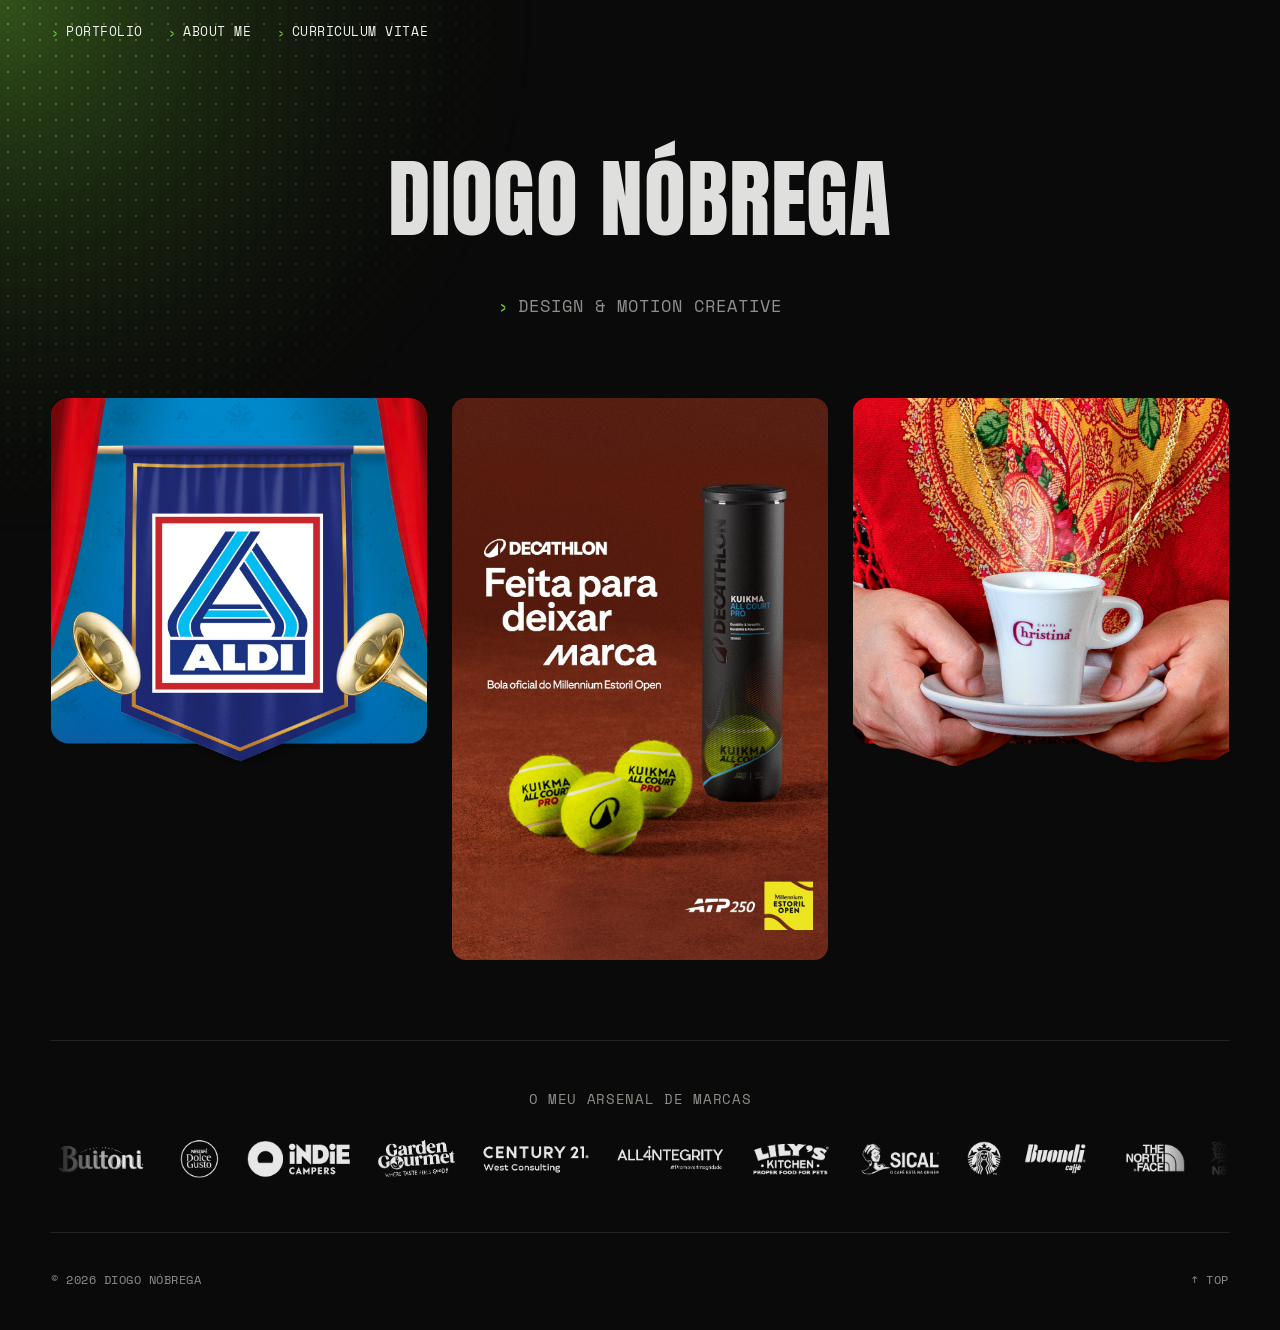
==== index.html @ ed56001b "Portfolio" ====
<!doctype html>
<html lang="en">
<head>
  <meta charset="UTF-8">
  <meta name="viewport" content="width=device-width, initial-scale=1">
  <title>Diogo Nóbrega — Design &amp; Motion Creative</title>
  <meta name="description" content="Diogo Nóbrega — graphic design &amp; motion portfolio.">
  <link rel="icon" type="image/svg+xml" href="assets/favicon.svg">
  <link rel="stylesheet" href="css/styles.css">
</head>
<body>
  <a class="skip-link" href="#work">Skip to work</a>

  <div class="wrap">
    <header class="site-header">
      <ul class="nav">
        <li><span class="chev">›</span> <a href="index.html">Portfolio</a></li>
        <li><span class="chev">›</span> <a href="about.html">About me</a></li>
        <li><span class="chev">›</span> <a href="assets/Diogo-Nobrega-CV.pdf" target="_blank" rel="noopener">Curriculum vitae</a></li>
      </ul>
    </header>

    <section class="hero">
      <h1>Diogo Nóbrega</h1>
      <p class="tagline"><span class="chev">›</span> Design &amp; motion creative</p>
    </section>

    <section class="grid-section" id="work">
      <div class="grid">
        <a class="tile" href="aldi.html">
          <img src="assets/work/cover-aldi.jpg" alt="ALDI Príncipe Real store-opening key visual" loading="lazy">
          <span class="tile-label">ALDI — Príncipe Real <span class="chev">↗</span></span>
        </a>
        <a class="tile" href="estoril-open.html">
          <img src="assets/work/cover-estoril.jpg" alt="Millennium Estoril Open — Decathlon Kuikma campaign key visual" loading="lazy">
          <span class="tile-label">Decathlon — Estoril Open <span class="chev">↗</span></span>
        </a>
        <a class="tile" href="christina.html">
          <img src="assets/work/cover-christina.jpg" alt="Cafés Christina — Romaria Nossa Senhora d'Agonia campaign" loading="lazy">
          <span class="tile-label">Christina — Romaria d'Agonia <span class="chev">↗</span></span>
        </a>
      </div>
    </section>

    <section class="brands">
      <p class="brands-note">O meu arsenal de marcas</p>
      <div class="marquee">
        <div class="brand-track">
          <img src="assets/brands/strip-1.png" alt="">
          <img src="assets/brands/strip-2.png" alt="">
          <img src="assets/brands/strip-1.png" alt="" aria-hidden="true">
          <img src="assets/brands/strip-2.png" alt="" aria-hidden="true">
        </div>
      </div>
    </section>

    <footer class="site-footer">
      <span>© <span id="year"></span> Diogo Nóbrega</span>
      <a href="#top">↑ Top</a>
    </footer>
  </div>

  <script>document.getElementById("year").textContent = new Date().getFullYear();</script>
  <script src="js/main.js" defer></script>
</body>
</html>
---- css/styles.css ----
/* =====================================================================
   Daan — dark portfolio (recreation of the old daandesign.cargo.site)
   Plain CSS, no framework, no build step.
   ===================================================================== */

@import url("https://fonts.googleapis.com/css2?family=Anton&family=Space+Mono:ital,wght@0,400;0,700;1,400&display=swap");

:root {
  --bg: #0a0a0a;
  --bg-2: #111111;
  --ink: #f2f2f0;
  --ink-soft: #8f8f89;
  --line: #232323;
  --accent: #80dc3b;
  --radius: 14px;
  --wrap: 1760px;
}

* { box-sizing: border-box; }
html { -webkit-text-size-adjust: 100%; }

body {
  position: relative;
  margin: 0;
  background: var(--bg);
  color: var(--ink);
  font-family: "Space Mono", ui-monospace, Consolas, monospace;
  font-size: 1.05rem;
  line-height: 1.5;
  overflow-x: hidden;
}

/* soft green halftone glow, top-left corner — decorative, matches the original */
body::before {
  content: "";
  position: fixed;
  top: 0;
  left: 0;
  width: min(46vw, 780px);
  height: min(46vw, 780px);
  pointer-events: none;
  z-index: 0;
  background:
    radial-gradient(circle, rgba(128, 220, 59, 0.55) 1.5px, transparent 1.5px) 0 0 / 16px 16px,
    radial-gradient(circle at 0% 0%, rgba(128, 220, 59, 0.35), transparent 70%);
  -webkit-mask-image: radial-gradient(circle at 0% 0%, #000 0%, transparent 68%);
  mask-image: radial-gradient(circle at 0% 0%, #000 0%, transparent 68%);
}

.wrap { position: relative; z-index: 1; }

img { max-width: 100%; display: block; }

a { color: inherit; }

.wrap {
  width: min(var(--wrap), 92vw);
  margin-inline: auto;
}

.skip-link {
  position: absolute;
  left: -999px;
  top: auto;
}
.skip-link:focus {
  left: 1rem;
  top: 1rem;
  z-index: 100;
  background: var(--accent);
  color: #0a0a0a;
  padding: 0.5em 1em;
  border-radius: 6px;
}

/* ---------- header ---------- */
.site-header {
  padding: 1.4rem 0 0.6rem;
}
.nav {
  display: flex;
  flex-wrap: wrap;
  gap: 0.6rem 1.6rem;
  list-style: none;
  margin: 0;
  padding: 0;
  font-size: 0.8rem;
  letter-spacing: 0.04em;
  text-transform: uppercase;
}
.nav li { display: flex; align-items: center; gap: 0.5em; }
.nav .chev { color: var(--accent); }
.nav a {
  text-decoration: none;
  color: var(--ink);
  border-bottom: 1px solid transparent;
  transition: border-color 0.15s ease, color 0.15s ease;
}
.nav a:hover, .nav a:focus-visible { color: var(--accent); border-color: var(--accent); }

/* ---------- hero ---------- */
.hero {
  padding: clamp(3rem, 9vw, 6.5rem) 0 clamp(2.5rem, 6vw, 4rem);
  text-align: center;
}
.hero h1 {
  font-family: "Anton", "Arial Narrow", sans-serif;
  font-weight: 400;
  text-transform: uppercase;
  letter-spacing: 0.01em;
  font-size: clamp(2.4rem, 8vw, 5.4rem);
  line-height: 0.98;
  margin: 0 0 0.6em;
  color: rgba(242, 242, 240, 0.92);
}
.hero .tagline {
  display: inline-flex;
  align-items: baseline;
  gap: 0.5em;
  margin: 0;
  font-size: clamp(0.85rem, 1.6vw, 1.05rem);
  letter-spacing: 0.06em;
  text-transform: uppercase;
  color: var(--ink-soft);
  max-width: 22em;
}
.hero .tagline .chev { color: var(--accent); }

/* ---------- work grid ---------- */
.grid-section { padding: 1rem 0 clamp(3rem, 7vw, 5rem); }
.grid {
  column-count: 3;
  column-gap: clamp(1rem, 2vw, 1.8rem);
}
.tile {
  position: relative;
  display: block;
  break-inside: avoid;
  margin-bottom: clamp(1rem, 2vw, 1.8rem);
  border-radius: var(--radius);
  overflow: hidden;
  background: var(--bg);
}
.tile img {
  width: 100%;
  height: auto;
  transition: transform 0.5s ease;
}
a.tile:hover img, a.tile:focus-visible img { transform: scale(1.03); }
.tile.is-empty {
  aspect-ratio: 3 / 4;
  background-image: radial-gradient(var(--line) 1px, transparent 1px);
  background-size: 14px 14px;
  background-position: 10px 10px;
}
.tile-label {
  position: absolute;
  left: 0.9rem;
  bottom: 0.8rem;
  right: 0.9rem;
  display: flex;
  justify-content: space-between;
  align-items: flex-end;
  gap: 0.5rem;
  font-size: 0.72rem;
  letter-spacing: 0.05em;
  text-transform: uppercase;
  color: #fff;
  opacity: 0;
  transform: translateY(6px);
  transition: opacity 0.25s ease, transform 0.25s ease;
  text-shadow: 0 2px 10px rgba(0,0,0,0.6);
}
a.tile:hover .tile-label, a.tile:focus-visible .tile-label { opacity: 1; transform: translateY(0); }
.tile-label .chev { color: var(--accent); }

@media (max-width: 860px) {
  .grid { column-count: 2; }
}
@media (max-width: 560px) {
  .grid { column-count: 1; }
}

/* ---------- brand marquee ---------- */
.brands {
  border-top: 1px solid var(--line);
  border-bottom: 1px solid var(--line);
  padding: clamp(2rem, 5vw, 3rem) 0;
  overflow: hidden;
}
.brands-note {
  text-align: center;
  margin: 0 0 1.4rem;
  font-size: 0.85rem;
  letter-spacing: 0.05em;
  text-transform: uppercase;
  color: var(--ink-soft);
}
.marquee { overflow: hidden; -webkit-mask-image: linear-gradient(90deg, transparent, #000 6%, #000 94%, transparent); mask-image: linear-gradient(90deg, transparent, #000 6%, #000 94%, transparent); }
.brand-track {
  display: flex;
  align-items: center;
  gap: clamp(1.1rem, 2.6vw, 1.8rem);
  width: max-content;
  animation: marquee 32s linear infinite;
}
.brand-track img { height: clamp(34px, 5.5vw, 52px); width: auto; opacity: 0.9; }
@keyframes marquee { from { transform: translateX(0); } to { transform: translateX(-100%); } }
@media (prefers-reduced-motion: reduce) { .brand-track { animation: none; } .marquee { overflow-x: auto; } }

/* ---------- footer ---------- */
.site-footer {
  padding: clamp(1.6rem, 4vw, 2.4rem) 0 2.5rem;
  display: flex;
  justify-content: space-between;
  gap: 1rem;
  flex-wrap: wrap;
  font-size: 0.78rem;
  letter-spacing: 0.04em;
  text-transform: uppercase;
  color: var(--ink-soft);
}
.site-footer a { text-decoration: none; }
.site-footer a:hover, .site-footer a:focus-visible { color: var(--accent); }

/* ---------- about page ---------- */
.about-main { padding: clamp(1rem, 4vw, 2rem) 0 clamp(3rem, 7vw, 5rem); }
.about-head { text-align: center; margin-bottom: clamp(2.4rem, 6vw, 3.4rem); }
.about-head h1 {
  font-family: "Anton", "Arial Narrow", sans-serif;
  font-weight: 400;
  text-transform: uppercase;
  font-size: clamp(2rem, 6vw, 3.4rem);
  margin: 0.4em 0 0.3em;
}
.about-head .chev { color: var(--accent); }
.about-head a.mail {
  color: var(--ink-soft);
  text-decoration: none;
  font-size: 0.85rem;
  border-bottom: 1px solid transparent;
}
.about-head a.mail:hover, .about-head a.mail:focus-visible { color: var(--accent); border-color: var(--accent); }

.about-body {
  display: grid;
  grid-template-columns: minmax(220px, 320px) 1fr;
  gap: clamp(2rem, 6vw, 4rem);
  align-items: start;
}
.about-portrait {
  border-radius: var(--radius);
  overflow: hidden;
  background: var(--bg);
  aspect-ratio: 4 / 5;
}
.about-portrait img { width: 100%; height: 100%; object-fit: cover; }

.lang-block + .lang-block { margin-top: 2rem; }
.lang-tag {
  display: inline-block;
  font-size: 0.7rem;
  letter-spacing: 0.1em;
  color: var(--accent);
  border: 1px solid var(--accent);
  border-radius: 999px;
  padding: 0.15em 0.7em;
  margin-bottom: 0.8em;
}
.lang-block p { margin: 0 0 1em; color: var(--ink-soft); font-size: 0.95rem; }
.lang-block p:last-child { margin-bottom: 0; }
.lang-block strong { color: var(--ink); }

@media (max-width: 760px) {
  .about-body { grid-template-columns: 1fr; }
  .about-portrait { max-width: 260px; margin-inline: auto; }
}

/* ---------- project page (aldi) ---------- */
.project-main { padding: clamp(1rem, 4vw, 2rem) 0 clamp(3rem, 7vw, 5rem); }
.back-link {
  display: inline-flex;
  align-items: center;
  gap: 0.5em;
  text-decoration: none;
  font-size: 0.78rem;
  letter-spacing: 0.05em;
  text-transform: uppercase;
  color: var(--ink-soft);
  margin-bottom: clamp(1.6rem, 4vw, 2.4rem);
}
.back-link .chev { color: var(--accent); }
.back-link:hover, .back-link:focus-visible { color: var(--accent); }

.project-head h1 {
  font-family: "Anton", "Arial Narrow", sans-serif;
  font-weight: 400;
  text-transform: uppercase;
  font-size: clamp(1.9rem, 5.4vw, 3rem);
  line-height: 1.05;
  margin: 0 0 1.4rem;
  max-width: 16em;
}

/* -- project head: credits rail + bilingual PT/EN copy (all project pages) -- */
.project-columns {
  display: grid;
  grid-template-columns: minmax(190px, 240px) 1fr;
  gap: clamp(2rem, 5vw, 3.5rem);
  padding: 1.2rem 0;
  margin: 0 0 clamp(2.4rem, 6vw, 3.6rem);
  border-top: 1px solid var(--line);
  border-bottom: 1px solid var(--line);
}
.project-credits-col {
  margin: 0;
  display: flex;
  flex-direction: column;
  gap: 0.9rem;
  font-size: 0.82rem;
}
.project-credits-col dt { color: var(--ink-soft); text-transform: uppercase; letter-spacing: 0.04em; font-size: 0.72rem; margin-bottom: 0.2em; }
.project-credits-col dd { margin: 0; }
.project-copy .lang-block p { font-size: 0.92rem; }
.project-copy .lang-block:first-child .lang-tag { color: var(--ink-soft); border-color: var(--line); }

@media (max-width: 760px) {
  .project-columns { grid-template-columns: 1fr; }
}

.project-shots {
  display: flex;
  flex-direction: column;
  gap: clamp(1rem, 2.4vw, 1.8rem);
}
.project-shots img {
  width: 100%;
  border-radius: var(--radius);
}

/* -- flush variant: images butt up against each other, no radius (for stripe-style artwork) -- */
.project-shots--flush { gap: 0; }
.project-shots--flush img { border-radius: 0; }

/* -- drag-to-compare slider (3D render <-> built) -- */
.pm-compare-slider {
  --p: 50%;
  position: relative;
  aspect-ratio: 3 / 2;
  border-radius: var(--radius);
  overflow: hidden;
  background: var(--bg);
  touch-action: none;
  user-select: none;
}
.pm-compare-slider img {
  position: absolute;
  inset: 0;
  width: 100%; height: 100%;
  object-fit: cover;
  display: block;
  pointer-events: none;
}
.cs-over {
  position: absolute;
  inset: 0;
  clip-path: inset(0 calc(100% - var(--p)) 0 0);
}
.cs-handle {
  position: absolute;
  top: 0; bottom: 0;
  left: var(--p);
  width: 2px;
  margin-left: -1px;
  background: rgba(242, 242, 240, 0.85);
  pointer-events: none;
  z-index: 2;
}
.cs-handle::after {
  content: "";
  position: absolute;
  top: 50%; left: 50%;
  width: 40px; height: 40px;
  transform: translate(-50%, -50%);
  border: 2px solid var(--bg);
  border-radius: 50%;
  background: var(--accent);
  box-shadow: 0 4px 14px rgba(0, 0, 0, 0.5);
}
.cs-range {
  position: absolute;
  inset: 0;
  width: 100%; height: 100%;
  margin: 0;
  opacity: 0;
  cursor: ew-resize;
  z-index: 3;
}
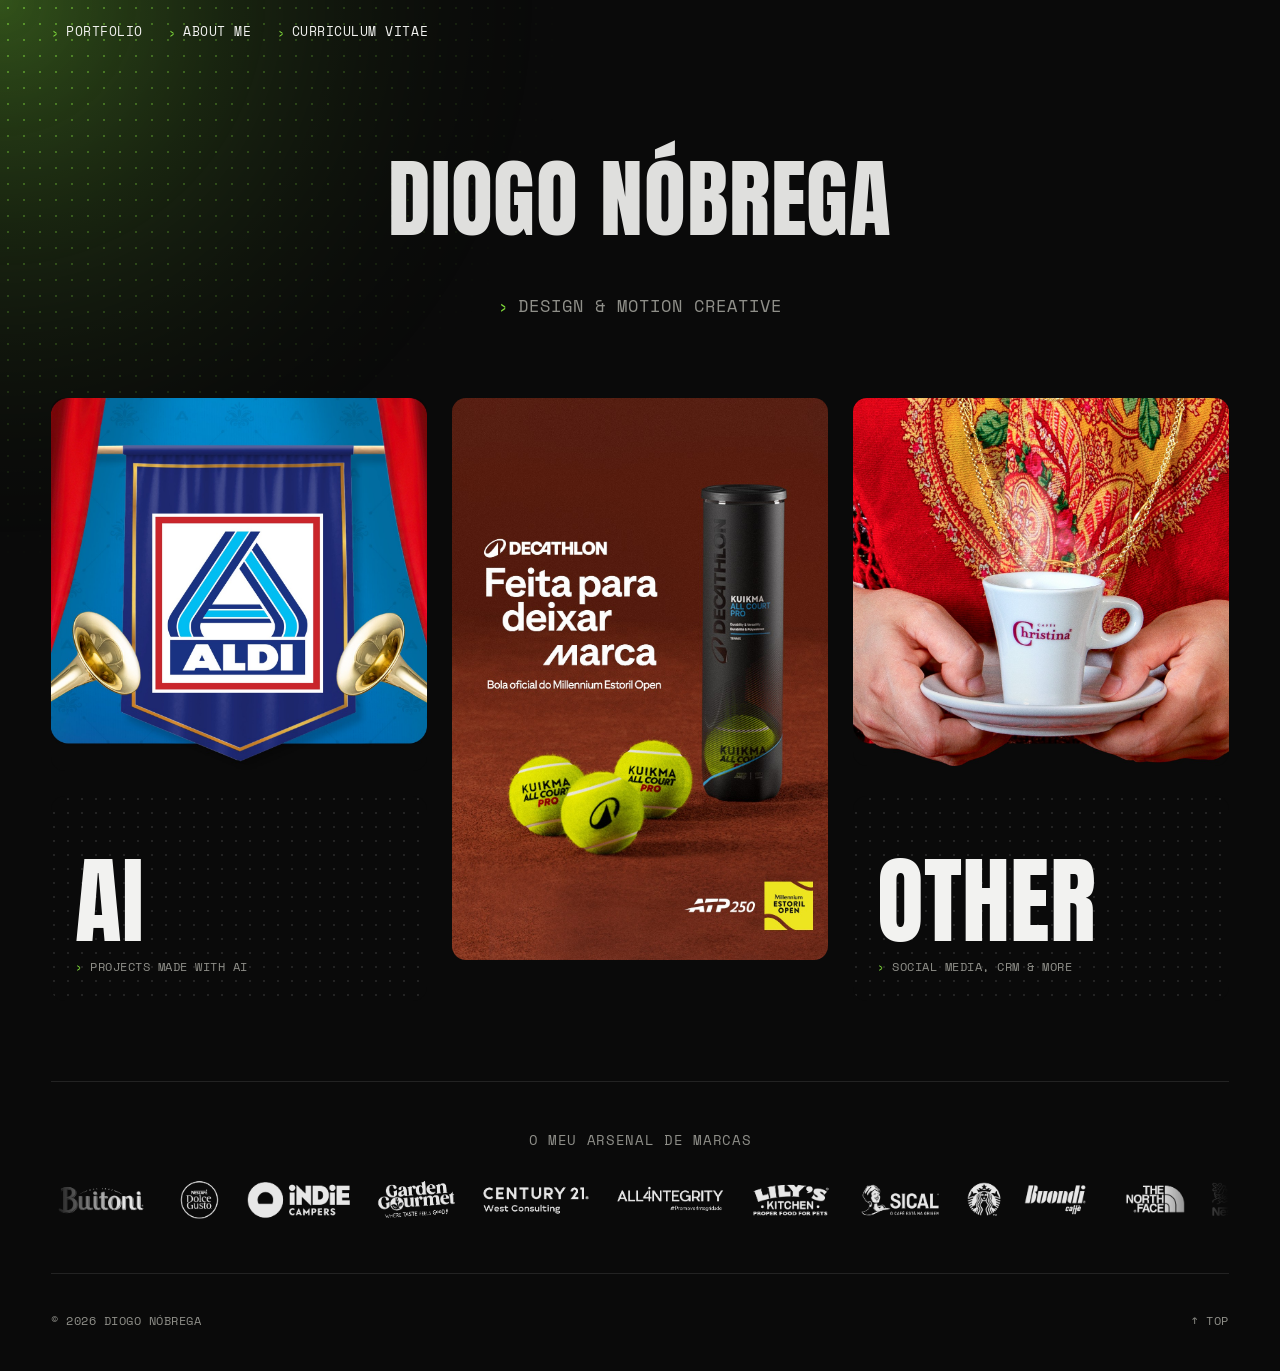
==== commit ee56b764: "Add AI and Other collection pages with hover labels; new home grid layout Co-Authored-By: Claude Son" ====
--- a/index.html
+++ b/index.html
@@ -39,6 +39,14 @@
           <img src="assets/work/cover-christina.jpg" alt="Cafés Christina — Romaria Nossa Senhora d'Agonia campaign" loading="lazy">
           <span class="tile-label">Christina — Romaria d'Agonia <span class="chev">↗</span></span>
         </a>
+        <a class="tile tile--cat" href="ai.html">
+          <span class="tile-cat-word">AI</span>
+          <span class="tile-cat-note"><span class="chev">›</span> Projects made with AI</span>
+        </a>
+        <a class="tile tile--cat" href="other.html">
+          <span class="tile-cat-word">Other</span>
+          <span class="tile-cat-note"><span class="chev">›</span> Social media, CRM &amp; more</span>
+        </a>
       </div>
     </section>
 
--- a/css/styles.css
+++ b/css/styles.css
@@ -129,14 +129,27 @@
 /* ---------- work grid ---------- */
 .grid-section { padding: 1rem 0 clamp(3rem, 7vw, 5rem); }
 .grid {
-  column-count: 3;
-  column-gap: clamp(1rem, 2vw, 1.8rem);
+  display: grid;
+  grid-template-columns: repeat(3, 1fr);
+  gap: clamp(1rem, 2vw, 1.8rem);
+  align-items: start;
+}
+/* desktop: Estoril (tall) in the middle, AI under ALDI, Other under Christina */
+@media (min-width: 861px) {
+  .grid {
+    grid-template-areas:
+      "a e c"
+      "ai e o";
+  }
+  .grid > :nth-child(1) { grid-area: a; }
+  .grid > :nth-child(2) { grid-area: e; }
+  .grid > :nth-child(3) { grid-area: c; }
+  .grid > :nth-child(4) { grid-area: ai; }
+  .grid > :nth-child(5) { grid-area: o; }
 }
 .tile {
   position: relative;
   display: block;
-  break-inside: avoid;
-  margin-bottom: clamp(1rem, 2vw, 1.8rem);
   border-radius: var(--radius);
   overflow: hidden;
   background: var(--bg);
@@ -174,11 +187,44 @@
 a.tile:hover .tile-label, a.tile:focus-visible .tile-label { opacity: 1; transform: translateY(0); }
 .tile-label .chev { color: var(--accent); }
 
+/* -- category tiles (AI / OTHER): typographic, no cover image needed -- */
+.tile--cat {
+  align-self: stretch;
+  min-height: clamp(9rem, 16vw, 13rem);
+  display: flex;
+  flex-direction: column;
+  justify-content: space-between;
+  padding: clamp(1rem, 2vw, 1.5rem);
+  text-decoration: none;
+  background-image: radial-gradient(var(--line) 1px, transparent 1px);
+  background-size: 14px 14px;
+  background-position: 10px 10px;
+  transition: background-color 0.25s ease;
+}
+.tile--cat:hover, .tile--cat:focus-visible { background-color: var(--bg-2); }
+.tile-cat-word {
+  font-family: "Anton", "Arial Narrow", sans-serif;
+  font-weight: 400;
+  text-transform: uppercase;
+  font-size: clamp(3.2rem, 8vw, 6rem);
+  line-height: 0.95;
+  margin-top: auto;
+}
+.tile-cat-note {
+  margin: 0.8rem 0 0;
+  font-size: 0.78rem;
+  letter-spacing: 0.04em;
+  text-transform: uppercase;
+  color: var(--ink-soft);
+}
+.tile-cat-note .chev { color: var(--accent); }
+.tile--cat:hover .tile-cat-word, .tile--cat:focus-visible .tile-cat-word { color: var(--accent); }
+
 @media (max-width: 860px) {
-  .grid { column-count: 2; }
+  .grid { grid-template-columns: repeat(2, 1fr); }
 }
 @media (max-width: 560px) {
-  .grid { column-count: 1; }
+  .grid { grid-template-columns: 1fr; }
 }
 
 /* ---------- brand marquee ---------- */
@@ -292,7 +338,26 @@
 .back-link .chev { color: var(--accent); }
 .back-link:hover, .back-link:focus-visible { color: var(--accent); }
 
-.project-head h1 {
+/* -- collection pages (ai.html / other.html): a title, a blurb, then many projects -- */
+.collection-head { margin-bottom: clamp(2rem, 5vw, 3rem); }
+.collection-head p { margin: 0; max-width: 46em; color: var(--ink-soft); font-size: 0.95rem; }
+.collection-empty {
+  display: flex;
+  align-items: center;
+  justify-content: center;
+  min-height: 40vh;
+  border: 1px dashed var(--line);
+  border-radius: var(--radius);
+  color: var(--ink-soft);
+  font-size: 0.85rem;
+  letter-spacing: 0.05em;
+  text-transform: uppercase;
+  text-align: center;
+  padding: 2rem;
+}
+.collection-empty .chev { color: var(--accent); margin-right: 0.5em; }
+
+.project-head h1, .collection-head h1 {
   font-family: "Anton", "Arial Narrow", sans-serif;
   font-weight: 400;
   text-transform: uppercase;
@@ -301,6 +366,7 @@
   margin: 0 0 1.4rem;
   max-width: 16em;
 }
+.collection-head h1 { margin-bottom: 0.6rem; }
 
 /* -- project head: credits rail + bilingual PT/EN copy (all project pages) -- */
 .project-columns {
@@ -341,6 +407,66 @@
 /* -- flush variant: images butt up against each other, no radius (for stripe-style artwork) -- */
 .project-shots--flush { gap: 0; }
 .project-shots--flush img { border-radius: 0; }
+
+/* -- labelled work (other.html / ai.html): hover shows a caption overlay -- */
+.work { position: relative; margin: 0; overflow: hidden; border-radius: var(--radius); }
+.work img, .work video { display: block; }
+.work-label {
+  position: absolute;
+  inset: 0;
+  display: flex;
+  align-items: center;
+  justify-content: center;
+  padding: 1rem;
+  background: rgba(10, 10, 10, 0.62);
+  color: var(--ink);
+  font-size: clamp(0.85rem, 1.6vw, 1.15rem);
+  letter-spacing: 0.06em;
+  text-transform: uppercase;
+  text-align: center;
+  opacity: 0;
+  transition: opacity 0.25s ease;
+  pointer-events: none;
+}
+.work-label .chev { color: var(--accent); margin-right: 0.5em; }
+.work:hover .work-label { opacity: 1; }
+/* videos: label sits in a top bar so the player controls stay usable */
+.work--video .work-label {
+  inset: 0 0 auto 0;
+  justify-content: flex-start;
+  padding: 0.8rem 1rem 1.6rem;
+  background: linear-gradient(rgba(10, 10, 10, 0.75), transparent);
+  font-size: 0.78rem;
+}
+/* touch screens have no hover: show the caption as a small tag instead */
+@media (hover: none) {
+  .work-label { inset: auto auto 0.7rem 0.7rem; padding: 0.35rem 0.7rem; background: rgba(10, 10, 10, 0.75); border-radius: 6px; font-size: 0.7rem; opacity: 1; }
+  .work--video .work-label { inset: 0.7rem auto auto 0.7rem; background: rgba(10, 10, 10, 0.75); padding: 0.35rem 0.7rem; }
+}
+
+/* -- portrait work inside a stack: don't blow it up to full width -- */
+.project-shots .is-tall { width: 56%; align-self: center; }
+@media (max-width: 720px) { .project-shots .is-tall { width: 100%; } }
+
+/* -- video grid (ai.html): portrait 3:4 clips, 3 / 2 / 1 columns -- */
+.video-grid {
+  display: grid;
+  grid-template-columns: repeat(3, 1fr);
+  gap: clamp(1rem, 2vw, 1.8rem);
+  margin: 0;
+  padding: 0;
+  list-style: none;
+}
+.video-grid video {
+  display: block;
+  width: 100%;
+  aspect-ratio: 3 / 4;
+  object-fit: cover;
+  border-radius: var(--radius);
+  background: var(--bg-2);
+}
+@media (max-width: 860px) { .video-grid { grid-template-columns: repeat(2, 1fr); } }
+@media (max-width: 560px) { .video-grid { grid-template-columns: 1fr; } }
 
 /* -- drag-to-compare slider (3D render <-> built) -- */
 .pm-compare-slider {
